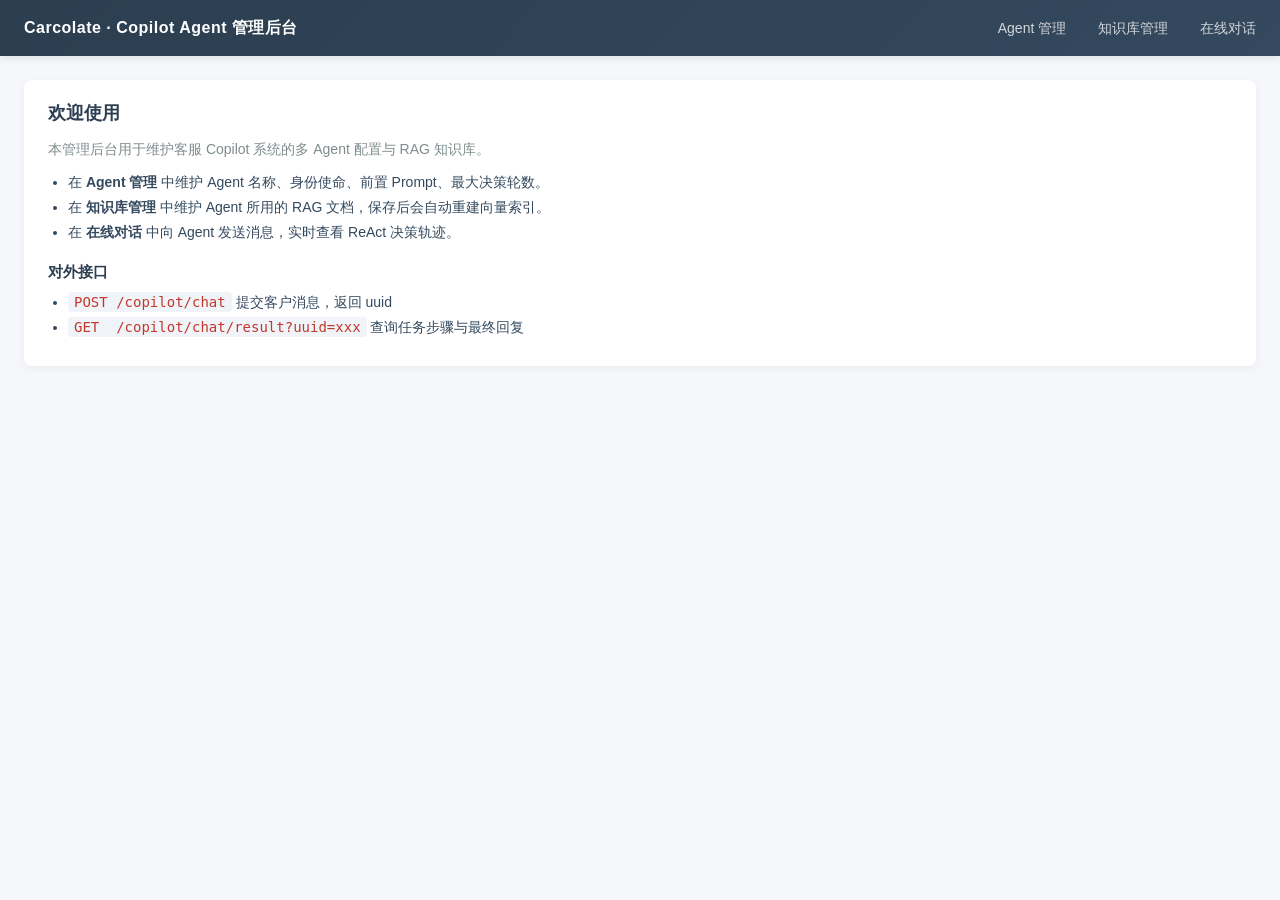
==== src/main/resources/static/manage-web/index.html @ 72e842b0 "feat: 添加前端管理后台页面与项目文档 - 实现 Agent 管理页面（agent.html/js）— 列表/新增/编辑/启用禁用 - 实现知识库管理页面（rag.html/js）— 列表/新增/" ====
<!DOCTYPE html>
<html lang="zh-CN">
<head>
    <meta charset="UTF-8">
    <meta name="viewport" content="width=device-width, initial-scale=1.0">
    <title>Copilot Agent 管理后台</title>
    <link rel="stylesheet" href="css/common.css">
</head>
<body>
<header class="app-header">
    <div class="brand">Carcolate · Copilot Agent 管理后台</div>
    <nav class="nav">
        <a href="agent.html">Agent 管理</a>
        <a href="rag.html">知识库管理</a>
        <a href="playground.html">在线对话</a>
    </nav>
</header>
<main class="container">
    <section class="card">
        <h2>欢迎使用</h2>
        <p class="desc">
            本管理后台用于维护客服 Copilot 系统的多 Agent 配置与 RAG 知识库。
        </p>
        <ul class="bullet">
            <li>在 <strong>Agent 管理</strong> 中维护 Agent 名称、身份使命、前置 Prompt、最大决策轮数。</li>
            <li>在 <strong>知识库管理</strong> 中维护 Agent 所用的 RAG 文档，保存后会自动重建向量索引。</li>
            <li>在 <strong>在线对话</strong> 中向 Agent 发送消息，实时查看 ReAct 决策轨迹。</li>
        </ul>
        <h3>对外接口</h3>
        <ul class="bullet">
            <li><code>POST /copilot/chat</code> 提交客户消息，返回 uuid</li>
            <li><code>GET&nbsp; /copilot/chat/result?uuid=xxx</code> 查询任务步骤与最终回复</li>
        </ul>
    </section>
</main>
<script src="js/common.js"></script>
</body>
</html>
---- src/main/resources/static/manage-web/css/common.css ----
* { box-sizing: border-box; }

html, body {
    margin: 0;
    padding: 0;
    font-family: -apple-system, BlinkMacSystemFont, "PingFang SC", "Microsoft YaHei", "Helvetica Neue", Arial, sans-serif;
    color: #2c3e50;
    background: #f5f7fa;
    font-size: 14px;
    line-height: 1.5;
}

a { color: #2364c8; text-decoration: none; }
a:hover { text-decoration: underline; }

code { background: #f0f3f8; padding: 2px 6px; border-radius: 4px; font-family: Consolas, Monaco, monospace; color: #c0392b; }
.mono { font-family: Consolas, Monaco, monospace; color: #7f8c8d; font-size: 12px; }

/* ===== Header ===== */
.app-header {
    background: linear-gradient(135deg, #2c3e50, #34495e);
    color: #fff;
    padding: 0 24px;
    height: 56px;
    display: flex;
    align-items: center;
    justify-content: space-between;
    box-shadow: 0 2px 8px rgba(0,0,0,.1);
}
.app-header .brand { font-size: 16px; font-weight: 600; letter-spacing: .5px; }
.app-header .nav a {
    color: rgba(255,255,255,.78);
    margin-left: 28px;
    padding: 6px 0;
    border-bottom: 2px solid transparent;
}
.app-header .nav a:hover { color: #fff; text-decoration: none; }
.app-header .nav a.active { color: #fff; border-bottom-color: #4fc3f7; }

/* ===== Layout ===== */
.container {
    max-width: 1280px;
    margin: 24px auto;
    padding: 0 24px;
}
.container.playground {
    display: grid;
    grid-template-columns: 380px 1fr;
    gap: 16px;
    max-width: 1480px;
}

/* ===== Card ===== */
.card {
    background: #fff;
    border-radius: 8px;
    box-shadow: 0 2px 8px rgba(0,0,0,.05);
    padding: 20px 24px;
    margin-bottom: 20px;
}
.card h2 { margin: 0 0 12px; font-size: 18px; color: #2c3e50; }
.card h3 { margin: 18px 0 8px; font-size: 15px; }
.card .desc { color: #7f8c8d; margin: 4px 0 12px; }
.bullet { padding-left: 20px; margin: 8px 0; }
.bullet li { margin: 4px 0; color: #34495e; }

/* ===== Toolbar ===== */
.toolbar {
    display: flex;
    justify-content: space-between;
    align-items: center;
    margin-bottom: 16px;
    flex-wrap: wrap;
    gap: 8px;
}
.toolbar h2 { margin: 0; }
.toolbar-actions { display: flex; gap: 8px; align-items: center; flex-wrap: wrap; }

/* ===== Form ===== */
input, textarea, select, button {
    font-family: inherit;
    font-size: 14px;
    outline: none;
}
input[type="text"], input:not([type]), input[type="number"], textarea, select {
    border: 1px solid #dcdfe6;
    border-radius: 4px;
    padding: 6px 10px;
    background: #fff;
    transition: border-color .2s;
}
input:focus, textarea:focus, select:focus { border-color: #4fc3f7; }
textarea { resize: vertical; min-height: 32px; font-family: Consolas, Monaco, monospace; }

button {
    border: 1px solid #dcdfe6;
    background: #fff;
    padding: 6px 14px;
    border-radius: 4px;
    cursor: pointer;
    transition: all .2s;
    color: #34495e;
}
button:hover { border-color: #c0c4cc; background: #f5f7fa; }
button.primary {
    background: #2364c8;
    border-color: #2364c8;
    color: #fff;
}
button.primary:hover { background: #1e57b0; }
button.danger { color: #e74c3c; border-color: #f5b8b1; }
button.danger:hover { background: #fdecea; }
button.block { width: 100%; padding: 10px 14px; }

.form-row { margin-bottom: 14px; }
.form-row label { display: block; margin-bottom: 4px; color: #555; font-size: 13px; }
.form-row input, .form-row textarea, .form-row select { width: 100%; }
.form-row.two { display: grid; grid-template-columns: 1fr 1fr; gap: 16px; }

/* ===== Table ===== */
.table {
    width: 100%;
    border-collapse: collapse;
    background: #fff;
}
.table th, .table td {
    border-bottom: 1px solid #ebeef5;
    padding: 10px 12px;
    text-align: left;
    vertical-align: top;
}
.table th { background: #fafbfc; font-weight: 600; color: #555; }
.table td .mono { font-size: 12px; word-break: break-all; }
.table tr:hover td { background: #f8fbff; }
.table .ops button { margin-right: 6px; padding: 4px 10px; font-size: 12px; }

/* ===== Pager ===== */
.pager {
    margin-top: 14px;
    display: flex;
    align-items: center;
    gap: 10px;
    color: #7f8c8d;
}
.pager .total { margin-left: auto; }

/* ===== Modal ===== */
.modal {
    position: fixed;
    inset: 0;
    z-index: 999;
    display: flex;
    align-items: center;
    justify-content: center;
}
.modal.hide { display: none; }
.modal-mask {
    position: absolute;
    inset: 0;
    background: rgba(0,0,0,.4);
}
.modal-body {
    position: relative;
    background: #fff;
    border-radius: 8px;
    width: 560px;
    max-width: 92vw;
    max-height: 88vh;
    display: flex;
    flex-direction: column;
}
.modal-body.wide { width: 780px; }
.modal-header {
    padding: 14px 20px;
    border-bottom: 1px solid #ebeef5;
    display: flex;
    align-items: center;
    justify-content: space-between;
}
.modal-header h3 { margin: 0; font-size: 16px; }
.modal-header .close { font-size: 24px; cursor: pointer; color: #909399; }
.modal-content { padding: 18px 20px; overflow-y: auto; }
.modal-footer {
    padding: 12px 20px;
    border-top: 1px solid #ebeef5;
    display: flex;
    justify-content: flex-end;
    gap: 8px;
}

/* ===== Tag ===== */
.tag {
    display: inline-block;
    padding: 2px 8px;
    border-radius: 4px;
    font-size: 12px;
    line-height: 18px;
}
.tag-on { background: #e7f5ee; color: #27ae60; }
.tag-off { background: #fdecea; color: #e74c3c; }

/* ===== Toast ===== */
.toast {
    position: fixed;
    top: 70px;
    left: 50%;
    transform: translateX(-50%);
    background: #2c3e50;
    color: #fff;
    padding: 8px 18px;
    border-radius: 4px;
    box-shadow: 0 2px 12px rgba(0,0,0,.2);
    z-index: 1000;
    transition: opacity .3s;
}
.toast.error { background: #c0392b; }

/* ===== Playground ===== */
.playground .card.side { align-self: flex-start; }
.playground .card.main {
    display: flex;
    flex-direction: column;
    min-height: 600px;
    max-height: 80vh;
}
.steps {
    display: flex;
    flex-direction: column;
    gap: 12px;
    overflow-y: auto;
    flex: 1;
    padding-right: 4px;
}
.step {
    border: 1px solid #ebeef5;
    border-left: 4px solid #bdc3c7;
    border-radius: 6px;
    padding: 10px 14px;
    background: #fafbfc;
}
.step .head {
    display: flex;
    align-items: center;
    justify-content: space-between;
    margin-bottom: 6px;
}
.step .head .type { font-weight: 600; color: #34495e; font-size: 13px; }
.step .head .time { color: #95a5a6; font-size: 12px; }
.step pre {
    margin: 4px 0 0;
    white-space: pre-wrap;
    word-break: break-word;
    font-family: Consolas, Monaco, monospace;
    font-size: 13px;
    color: #2c3e50;
    background: transparent;
}
.step-USER_INPUT { border-left-color: #2364c8; }
.step-LLM_THINK { border-left-color: #8e44ad; }
.step-TOOL_CALL { border-left-color: #e67e22; }
.step-TOOL_RESULT { border-left-color: #f1c40f; }
.step-FINAL_REPLY { border-left-color: #27ae60; background: #ecf9f1; }
.step-ERROR { border-left-color: #e74c3c; background: #fdecea; }

.final-reply {
    margin-top: 18px;
    padding: 14px 18px;
    background: #ecf9f1;
    border: 1px solid #c8e6d0;
    border-radius: 6px;
}
.final-reply h3 { margin: 0 0 8px; color: #27ae60; }
.final-reply.hide { display: none; }
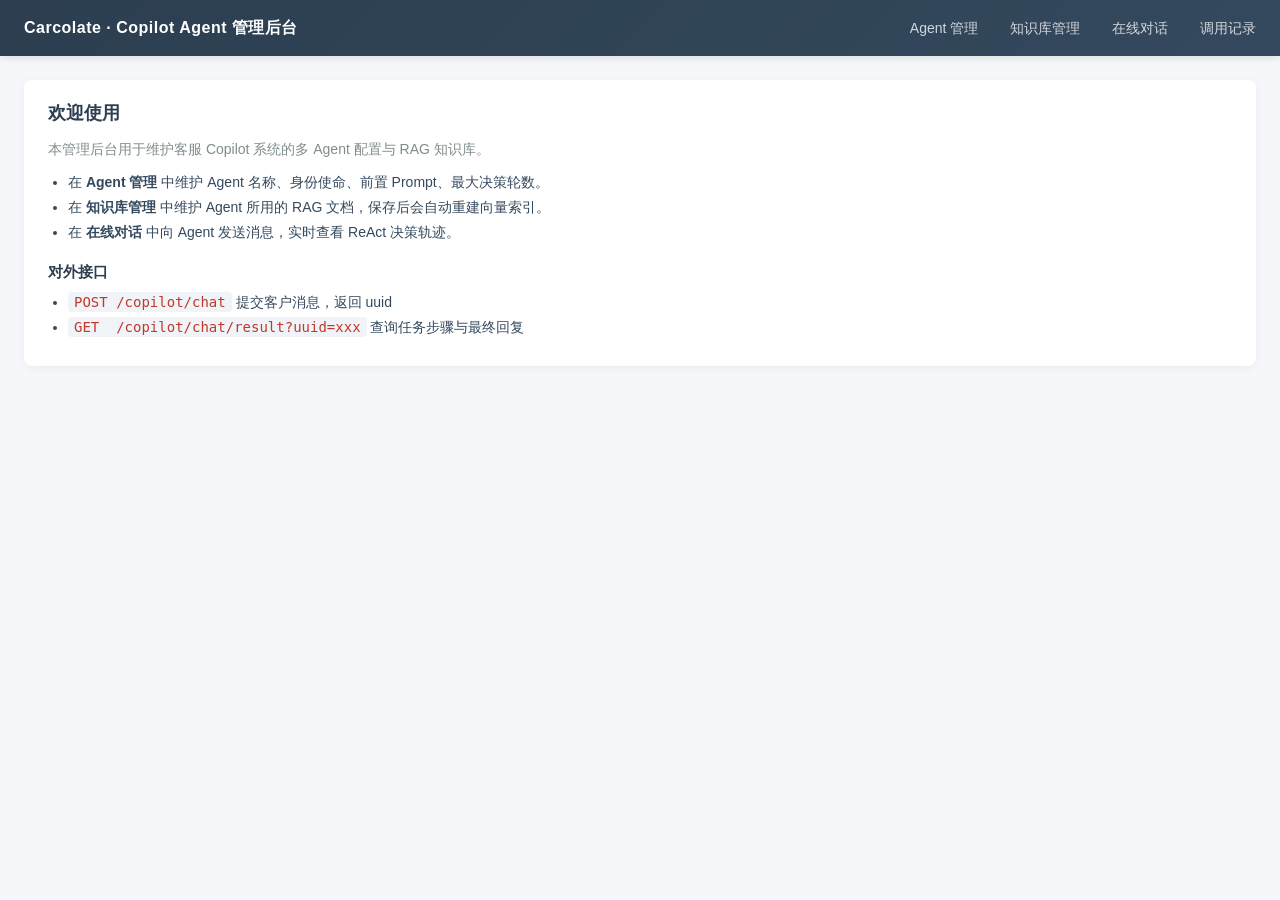
==== commit 8c763ed2: "feat: 新增 Copilot 调用历史记录 - CopilotRunner 注入 CopilotHistoryService，任务结束后持久化   调用历史（userMessage、finalRe" ====
--- a/src/main/resources/static/manage-web/index.html
+++ b/src/main/resources/static/manage-web/index.html
@@ -13,6 +13,7 @@
         <a href="agent.html">Agent 管理</a>
         <a href="rag.html">知识库管理</a>
         <a href="playground.html">在线对话</a>
+        <a href="history.html">调用记录</a>
     </nav>
 </header>
 <main class="container">
--- a/src/main/resources/static/manage-web/css/common.css
+++ b/src/main/resources/static/manage-web/css/common.css
@@ -254,11 +254,111 @@
     font-size: 13px;
     color: #2c3e50;
     background: transparent;
+    line-height: 1.5;
+}
+.step-content {
+    max-height: 7.5em;
+    overflow: hidden;
+    position: relative;
+}
+.step-content.no-clamp {
+    max-height: none;
+    overflow: visible;
+}
+.step .show-all-btn {
+    display: inline-block;
+    margin-top: 4px;
+    color: #409eff;
+    cursor: pointer;
+    font-size: 12px;
+    user-select: none;
+}
+.step .show-all-btn:hover {
+    color: #66b1ff;
+}
+.step .show-all-btn.hide {
+    display: none;
+}
+
+/* ===== Modal ===== */
+.modal-overlay {
+    position: fixed;
+    inset: 0;
+    background: rgba(0,0,0,0.45);
+    z-index: 2000;
+    display: flex;
+    align-items: center;
+    justify-content: center;
+}
+.modal-overlay.hide {
+    display: none;
+}
+.modal-dialog {
+    background: #fff;
+    border-radius: 8px;
+    max-width: 80vw;
+    max-height: 80vh;
+    width: 700px;
+    display: flex;
+    flex-direction: column;
+    box-shadow: 0 4px 24px rgba(0,0,0,.25);
+}
+.modal-header {
+    display: flex;
+    justify-content: space-between;
+    align-items: center;
+    padding: 14px 18px;
+    border-bottom: 1px solid #ebeef5;
+    flex-shrink: 0;
+}
+.modal-header h3 {
+    margin: 0;
+    font-size: 15px;
+    color: #2c3e50;
+}
+.modal-close {
+    cursor: pointer;
+    color: #95a5a6;
+    font-size: 20px;
+    line-height: 1;
+    background: none;
+    border: none;
+    padding: 0;
+    width: 28px;
+    height: 28px;
+    display: flex;
+    align-items: center;
+    justify-content: center;
+    border-radius: 4px;
+}
+.modal-close:hover {
+    background: #f0f2f5;
+    color: #2c3e50;
+}
+.modal-body {
+    padding: 18px;
+    overflow-y: auto;
+    flex: 1;
+}
+.modal-body .modal-meta {
+    font-size: 12px;
+    color: #95a5a6;
+    margin-bottom: 12px;
+}
+.modal-body pre {
+    white-space: pre-wrap;
+    word-break: break-word;
+    font-family: Consolas, Monaco, monospace;
+    font-size: 13px;
+    color: #2c3e50;
+    margin: 0;
+    line-height: 1.5;
 }
 .step-USER_INPUT { border-left-color: #2364c8; }
 .step-LLM_THINK { border-left-color: #8e44ad; }
 .step-TOOL_CALL { border-left-color: #e67e22; }
 .step-TOOL_RESULT { border-left-color: #f1c40f; }
+.step-STYLE_REWRITE { border-left-color: #16a085; background: #eafaf5; }
 .step-FINAL_REPLY { border-left-color: #27ae60; background: #ecf9f1; }
 .step-ERROR { border-left-color: #e74c3c; background: #fdecea; }
 
